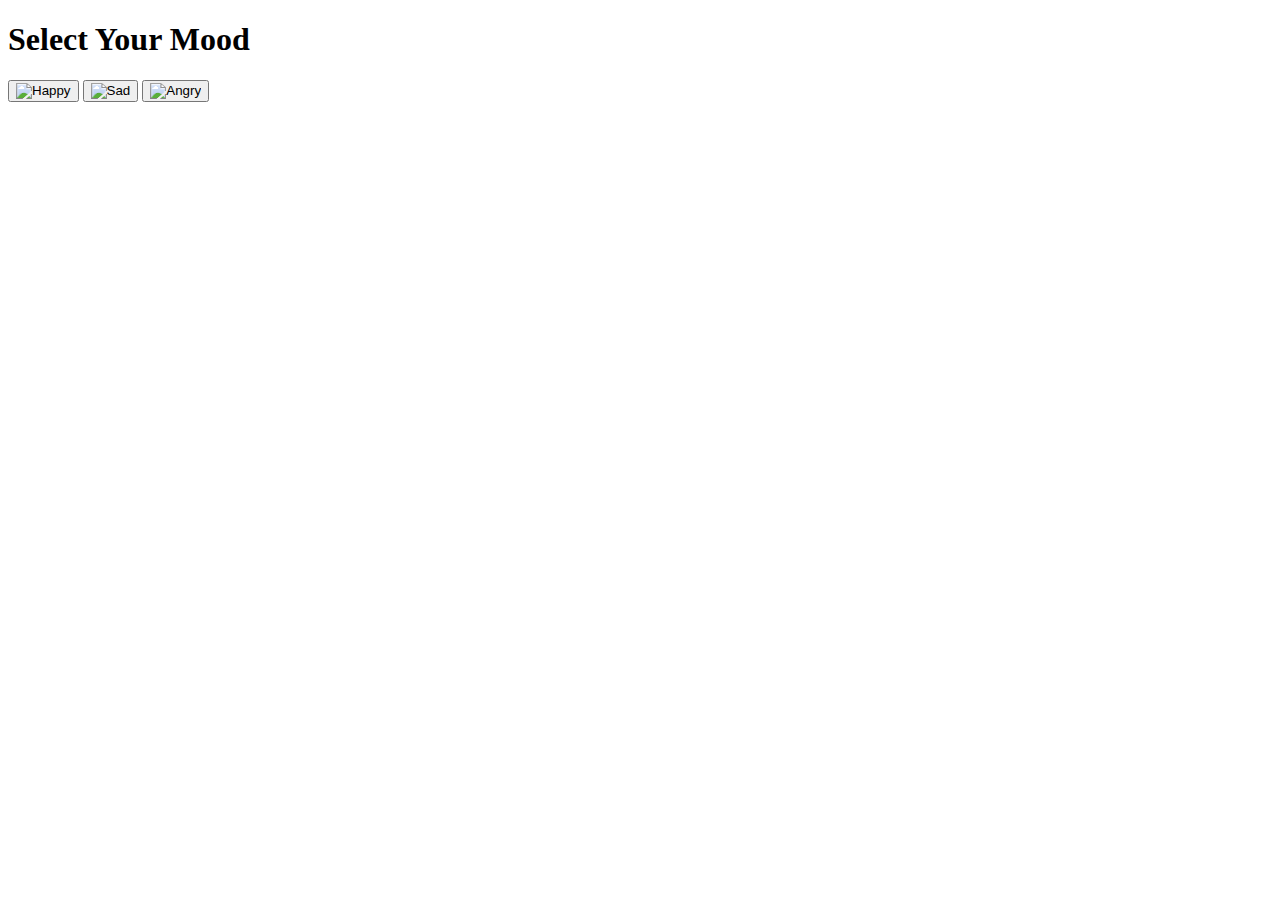
==== index.html @ 63f56bc1 "quran verses" ====
<!DOCTYPE html>
<html lang="en">
<head>
    <meta charset="UTF-8">
    <meta name="viewport" content="width=device-width, initial-scale=1.0">
    <title>Eid Mood & Quran Quotes</title>
    <script src="https://cdn.tailwindcss.com"></script>
    <script>
        function showQuote(mood) {
            const quotes = {
                happy: ["“To God belongs the future of the heavens and the earth, and all matters are controlled by Him. You shall worship Him and trust in Him. Your Lord is never unaware of anything you do.” (Quran, 11:123)",
                        "“If you express gratitude, I shall certainly give you more, and if you are ungrateful, then My punishment is severe.” (Quran, 14:7)",
                        "“By time, surely man is in loss, save those who believe and do good deeds, and enjoin on each other truth, and enjoin on each other patience.” (Quran, 103:1-3)",
                        "“Indeed, Allah enjoins justice, and the doing of good to others, and giving like kindred, and forbids indecency, and manifest evil, and wrongful transgression. He admonished you that you may take heed.” (Quran, 16:91)",
                        "“Indeed, the worst of living creatures in the sight of Allah are the deaf and dumb who do not use reason.” (Quran, 8:22)"
                ],
                sad: ["O you who have believed, seek help through patience and prayer. Indeed, Allah is with the patient.” (2:153)",
                      "“We will certainly test you with a touch of fear and famine and loss of property, life, and crops. Give good news to those who patiently endure who, when faced with a disaster, say, “Surely to Allah we belong and to Him we will ˹all˺ return.” [2:155–156]",
                      "“They are the ones who will receive Allah’s blessings and mercy. And it is they who are ˹rightly˺ guided.” [2:157]",
                      "“So do not weaken and do not grieve, and you will be superior if you are [true] believers.” (3:139)",
                      "“My dear son, establish Salah , and bid the Fair and forbid the Unfair, and observe patience on what befalls you.” (31:17)",
                      "“Allah ˹alone˺ is sufficient ˹as an aid˺ for us and ˹He˺ is the best Protector.” (3:173)",
                      "“And no soul knows what has been hidden for them of comfort for eyes [i.e., satisfaction] as reward for what they used to do.” (32:17)",
                      "“And whoever puts their trust in Allah, then He ˹alone˺ is sufficient for them.” (65:3)",
                      "“Surely with ˹that˺ hardship comes ˹more˺ ease.” (94:6)",
                ],
                angry: ["“And the servants of the Most Merciful are those who walk upon the earth easily, and when the ignorant address them [harshly], they say [words of] peace.” (25:63)",
                        " Allah’s Messenger (ﷺ) said, “The strong is not the one who overcomes the people by his strength, but the strong is the one who controls himself while in anger.” (Sahih al-Bukhari 6114)",
                        "“Those who spend [in Allah’s cause] during ease and hardship and who restrain anger and who pardon the people – and Allah loves the doers of good.” (3:134)",
                        "Allah’s Messenger (ﷺ) as saying, “Sudden death is an act of punishment out of anger.” (Abu Dawud transmitted it.) Baihaqi in Shu’ab al-iman  and Razin in his book made an addition, saying “An act of punishment out of anger for the infidel and a mercy for the believer.” (Mishkat al-Masabih 1611)"
                       

                ]
            };
            
            if (quotes[mood].length > 0) {
                const randomQuote = quotes[mood][Math.floor(Math.random() * quotes[mood].length)];
                document.getElementById('quote').innerText = "Remember: " + randomQuote;
                document.getElementById('quoteBox').classList.remove('hidden');
            } else {
                document.getElementById('quote').innerText = "No quotes available for this mood.";
                document.getElementById('quoteBox').classList.remove('hidden');
            }
        }
    </script>
    <style>
        .tomb-shape {
            position: relative;
            background: #4c1d95;
            padding: 2rem;
            border: 4px solid #FFD700;
            border-radius: 50% 50% 0 0;
            width: 90%;
            max-width: 400px;
            margin: auto;
            box-shadow: 0px 0px 15px rgba(255, 215, 0, 0.5);
        }
        .tomb-shape::before {
            content: "";
            position: absolute;
            top: -20px;
            left: 50%;
            transform: translateX(-50%);
            width: 60px;
            height: 30px;
            background: #4c1d95;
            border-top: 4px solid #FFD700;
            border-left: 4px solid #FFD700;
            border-right: 4px solid #FFD700;
            border-radius: 50% 50% 0 0;
        }
    </style>
</head>
<body class="flex flex-col items-center justify-center min-h-screen bg-purple-900 text-white p-6">
    <h1 class="text-4xl font-bold mb-6 text-center drop-shadow-lg">Select Your Mood</h1>
    <div class="grid grid-cols-2 md:grid-cols-3 gap-6 w-full max-w-md">
        <button onclick="showQuote('happy')" class="p-2 rounded-full border-4 border-yellow-500 hover:scale-110 transition-all bg-purple-800 shadow-md">
            <img src="https://img.favpng.com/16/1/5/happy-face-emoji-png-favpng-vbi9Sg32ZJdDqCrQnMf9W1kvA.jpg" alt="Happy" class="w-24 h-24 mx-auto rounded-full">
        </button>
        <button onclick="showQuote('sad')" class="p-2 rounded-full border-4 border-yellow-500 hover:scale-110 transition-all bg-purple-800 shadow-md">
            <img src="https://th.bing.com/th/id/OIP.8Hxieec4oE1aaV0wMZH2NAHaH4?rs=1&pid=ImgDetMain" alt="Sad" class="w-24 h-24 mx-auto rounded-full">
        </button>
        <button onclick="showQuote('angry')" class="p-2 rounded-full border-4 border-yellow-500 hover:scale-110 transition-all bg-purple-800 shadow-md">
            <img src="https://cdn.dribbble.com/users/2454973/screenshots/7365144/88_4x.jpg" alt="Angry" class="w-24 h-24 mx-auto rounded-full">
        </button>
        
    </div>
    
    <div id="quoteBox" class="hidden mt-6 p-6 bg-purple-800 border-4 border-yellow-500 text-yellow-300 shadow-lg rounded-lg text-center max-w-md">
        <p id="quote" class="text-xl font-semibold"></p>
    </div>
</body>
</html>
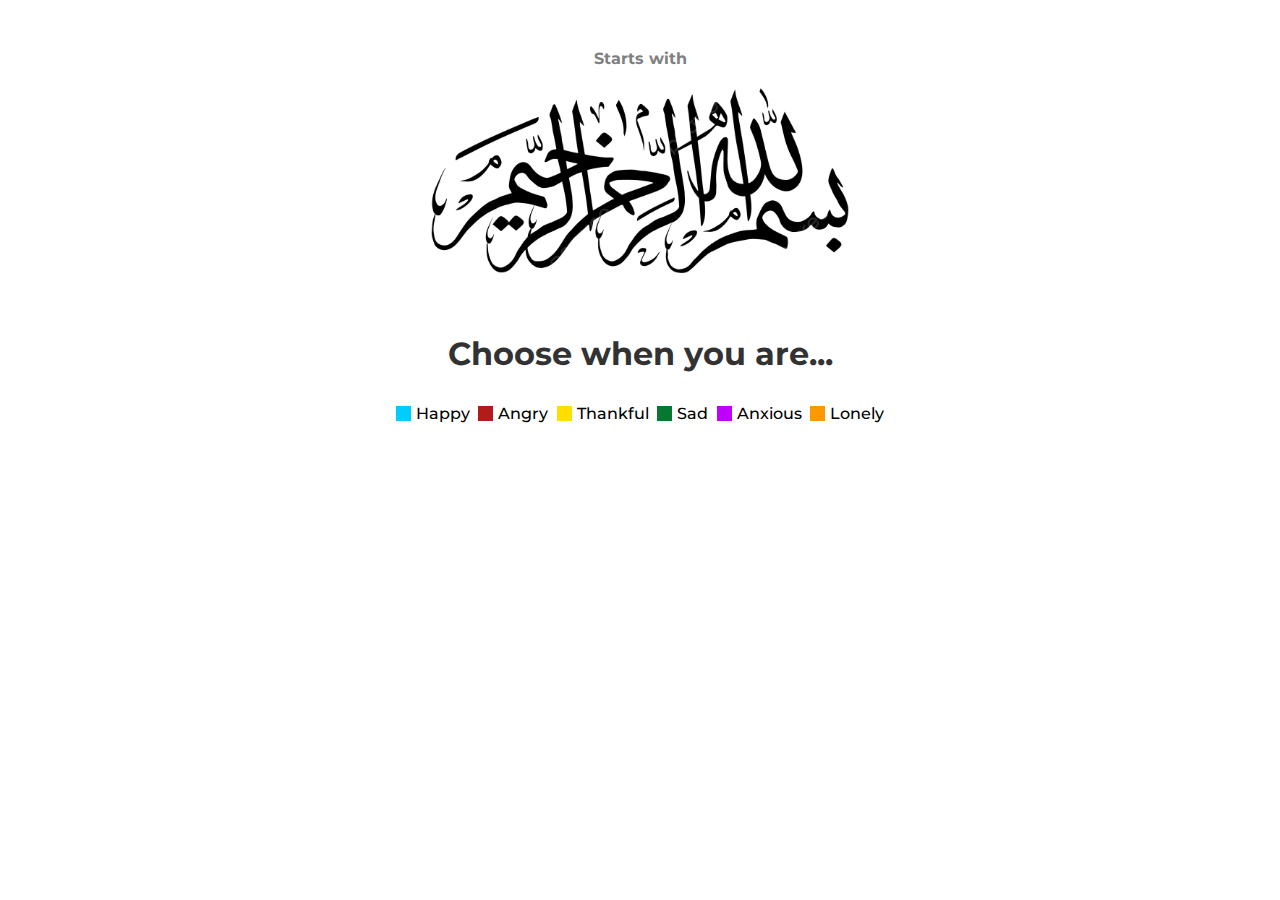
==== commit 4f8befa5: "1" ====
--- a/index.html
+++ b/index.html
@@ -3,91 +3,52 @@
 <head>
     <meta charset="UTF-8">
     <meta name="viewport" content="width=device-width, initial-scale=1.0">
-    <title>Eid Mood & Quran Quotes</title>
-    <script src="https://cdn.tailwindcss.com"></script>
-    <script>
-        function showQuote(mood) {
-            const quotes = {
-                happy: ["“To God belongs the future of the heavens and the earth, and all matters are controlled by Him. You shall worship Him and trust in Him. Your Lord is never unaware of anything you do.” (Quran, 11:123)",
-                        "“If you express gratitude, I shall certainly give you more, and if you are ungrateful, then My punishment is severe.” (Quran, 14:7)",
-                        "“By time, surely man is in loss, save those who believe and do good deeds, and enjoin on each other truth, and enjoin on each other patience.” (Quran, 103:1-3)",
-                        "“Indeed, Allah enjoins justice, and the doing of good to others, and giving like kindred, and forbids indecency, and manifest evil, and wrongful transgression. He admonished you that you may take heed.” (Quran, 16:91)",
-                        "“Indeed, the worst of living creatures in the sight of Allah are the deaf and dumb who do not use reason.” (Quran, 8:22)"
-                ],
-                sad: ["O you who have believed, seek help through patience and prayer. Indeed, Allah is with the patient.” (2:153)",
-                      "“We will certainly test you with a touch of fear and famine and loss of property, life, and crops. Give good news to those who patiently endure who, when faced with a disaster, say, “Surely to Allah we belong and to Him we will ˹all˺ return.” [2:155–156]",
-                      "“They are the ones who will receive Allah’s blessings and mercy. And it is they who are ˹rightly˺ guided.” [2:157]",
-                      "“So do not weaken and do not grieve, and you will be superior if you are [true] believers.” (3:139)",
-                      "“My dear son, establish Salah , and bid the Fair and forbid the Unfair, and observe patience on what befalls you.” (31:17)",
-                      "“Allah ˹alone˺ is sufficient ˹as an aid˺ for us and ˹He˺ is the best Protector.” (3:173)",
-                      "“And no soul knows what has been hidden for them of comfort for eyes [i.e., satisfaction] as reward for what they used to do.” (32:17)",
-                      "“And whoever puts their trust in Allah, then He ˹alone˺ is sufficient for them.” (65:3)",
-                      "“Surely with ˹that˺ hardship comes ˹more˺ ease.” (94:6)",
-                ],
-                angry: ["“And the servants of the Most Merciful are those who walk upon the earth easily, and when the ignorant address them [harshly], they say [words of] peace.” (25:63)",
-                        " Allah’s Messenger (ﷺ) said, “The strong is not the one who overcomes the people by his strength, but the strong is the one who controls himself while in anger.” (Sahih al-Bukhari 6114)",
-                        "“Those who spend [in Allah’s cause] during ease and hardship and who restrain anger and who pardon the people – and Allah loves the doers of good.” (3:134)",
-                        "Allah’s Messenger (ﷺ) as saying, “Sudden death is an act of punishment out of anger.” (Abu Dawud transmitted it.) Baihaqi in Shu’ab al-iman  and Razin in his book made an addition, saying “An act of punishment out of anger for the infidel and a mercy for the believer.” (Mishkat al-Masabih 1611)"
-                       
+    <title>Noor-e-Hadiyah</title>
+    <link rel="stylesheet" href="style.css">
+    <link rel="preconnect" href="https://fonts.googleapis.com">
+    <link rel="preconnect" href="https://fonts.gstatic.com" crossorigin>
+    <link href="https://fonts.googleapis.com/css2?family=Montserrat:ital,wght@0,100..900;1,100..900&family=Poppins:ital,wght@0,100;0,200;0,300;0,400;0,500;0,600;0,700;0,800;0,900;1,100;1,200;1,300;1,400;1,500;1,600;1,700;1,800;1,900&display=swap" rel="stylesheet">
 
-                ]
-            };
-            
-            if (quotes[mood].length > 0) {
-                const randomQuote = quotes[mood][Math.floor(Math.random() * quotes[mood].length)];
-                document.getElementById('quote').innerText = "Remember: " + randomQuote;
-                document.getElementById('quoteBox').classList.remove('hidden');
-            } else {
-                document.getElementById('quote').innerText = "No quotes available for this mood.";
-                document.getElementById('quoteBox').classList.remove('hidden');
-            }
-        }
-    </script>
-    <style>
-        .tomb-shape {
-            position: relative;
-            background: #4c1d95;
-            padding: 2rem;
-            border: 4px solid #FFD700;
-            border-radius: 50% 50% 0 0;
-            width: 90%;
-            max-width: 400px;
-            margin: auto;
-            box-shadow: 0px 0px 15px rgba(255, 215, 0, 0.5);
-        }
-        .tomb-shape::before {
-            content: "";
-            position: absolute;
-            top: -20px;
-            left: 50%;
-            transform: translateX(-50%);
-            width: 60px;
-            height: 30px;
-            background: #4c1d95;
-            border-top: 4px solid #FFD700;
-            border-left: 4px solid #FFD700;
-            border-right: 4px solid #FFD700;
-            border-radius: 50% 50% 0 0;
-        }
-    </style>
 </head>
-<body class="flex flex-col items-center justify-center min-h-screen bg-purple-900 text-white p-6">
-    <h1 class="text-4xl font-bold mb-6 text-center drop-shadow-lg">Select Your Mood</h1>
-    <div class="grid grid-cols-2 md:grid-cols-3 gap-6 w-full max-w-md">
-        <button onclick="showQuote('happy')" class="p-2 rounded-full border-4 border-yellow-500 hover:scale-110 transition-all bg-purple-800 shadow-md">
-            <img src="https://img.favpng.com/16/1/5/happy-face-emoji-png-favpng-vbi9Sg32ZJdDqCrQnMf9W1kvA.jpg" alt="Happy" class="w-24 h-24 mx-auto rounded-full">
-        </button>
-        <button onclick="showQuote('sad')" class="p-2 rounded-full border-4 border-yellow-500 hover:scale-110 transition-all bg-purple-800 shadow-md">
-            <img src="https://th.bing.com/th/id/OIP.8Hxieec4oE1aaV0wMZH2NAHaH4?rs=1&pid=ImgDetMain" alt="Sad" class="w-24 h-24 mx-auto rounded-full">
-        </button>
-        <button onclick="showQuote('angry')" class="p-2 rounded-full border-4 border-yellow-500 hover:scale-110 transition-all bg-purple-800 shadow-md">
-            <img src="https://cdn.dribbble.com/users/2454973/screenshots/7365144/88_4x.jpg" alt="Angry" class="w-24 h-24 mx-auto rounded-full">
-        </button>
-        
+<body>
+    <div class="header">
+        <h2 class="header-txt">Starts with</h2>
+        <img src="./assests/pngtree-bismillah-arabic-calligraphy-png-and-vector-png-image_7965768.png" class="header-img">
+    </div>
+    <div class="main-heading">
+        <h1>Choose when you are...</h1>
     </div>
     
-    <div id="quoteBox" class="hidden mt-6 p-6 bg-purple-800 border-4 border-yellow-500 text-yellow-300 shadow-lg rounded-lg text-center max-w-md">
-        <p id="quote" class="text-xl font-semibold"></p>
+
+    <div class="main">
+        <div class="main-header">
+            <div class="main-header-elements">
+                <img src="./assests/blue.jpeg">
+                <p>Happy</p>
+            </div>
+            <div class="main-header-elements">
+                <img src="./assests/red.jpeg">
+                <p>Angry</p>
+            </div>
+            <div class="main-header-elements">
+                <img src="./assests/yellow.jpg">
+                <p>Thankful</p>
+            </div>
+            <div class="main-header-elements">
+                <img src="./assests/green.jpeg">
+                <p>Sad</p>
+            </div>
+            <div class="main-header-elements">
+                <img src="./assests/purple.jpg">
+                <p>Anxious</p>
+            </div>
+            <div class="main-header-elements">
+                <img src="./assests/orange.jpeg">
+                <p>Lonely</p>
+            </div>
+        </div>
+
+        <div></div>
     </div>
 </body>
-</html>
+</html>--- a/style.css
+++ b/style.css
@@ -0,0 +1,71 @@
+*{
+    font-family: Montserrat, sans-serif;
+    
+}
+
+.header{
+    display: flex;
+    flex-direction: column;
+    justify-content: center;
+    align-items: center;
+    height: 300px;   
+    
+}
+
+.header-txt{
+    font-size: medium;
+    font-weight: 500px;
+    color: grey;  
+}
+
+.header-img{
+    height: 200px;
+}
+
+.main{
+    margin-top: 20px;
+    display: flex;
+    flex-direction: column;
+    justify-content: center;
+    align-items: center;
+}
+.main-header{
+    display: flex;
+    top: 0;
+    justify-content: space-evenly;
+    align-items: center;
+    width: 40%;
+    height: 50px;
+    flex-wrap: wrap;
+    
+    
+}
+.main-header img{
+    height: 15px;
+    margin-right: 5px;
+    cursor: pointer;
+}
+.main-header-elements{
+    display: flex;
+    justify-content: center;
+    align-items: center;
+}
+.main-header p{
+    font-weight: 500;
+}
+
+.main-heading{
+    height: 30px;
+    display: flex;
+    justify-content: center;
+    align-items: center;
+    margin-top: 30px;
+    opacity: 0.8;
+}
+
+@media(max-width:480px){
+    .main-header{
+        flex-wrap: wrap;
+        height: 300px;
+    }
+}
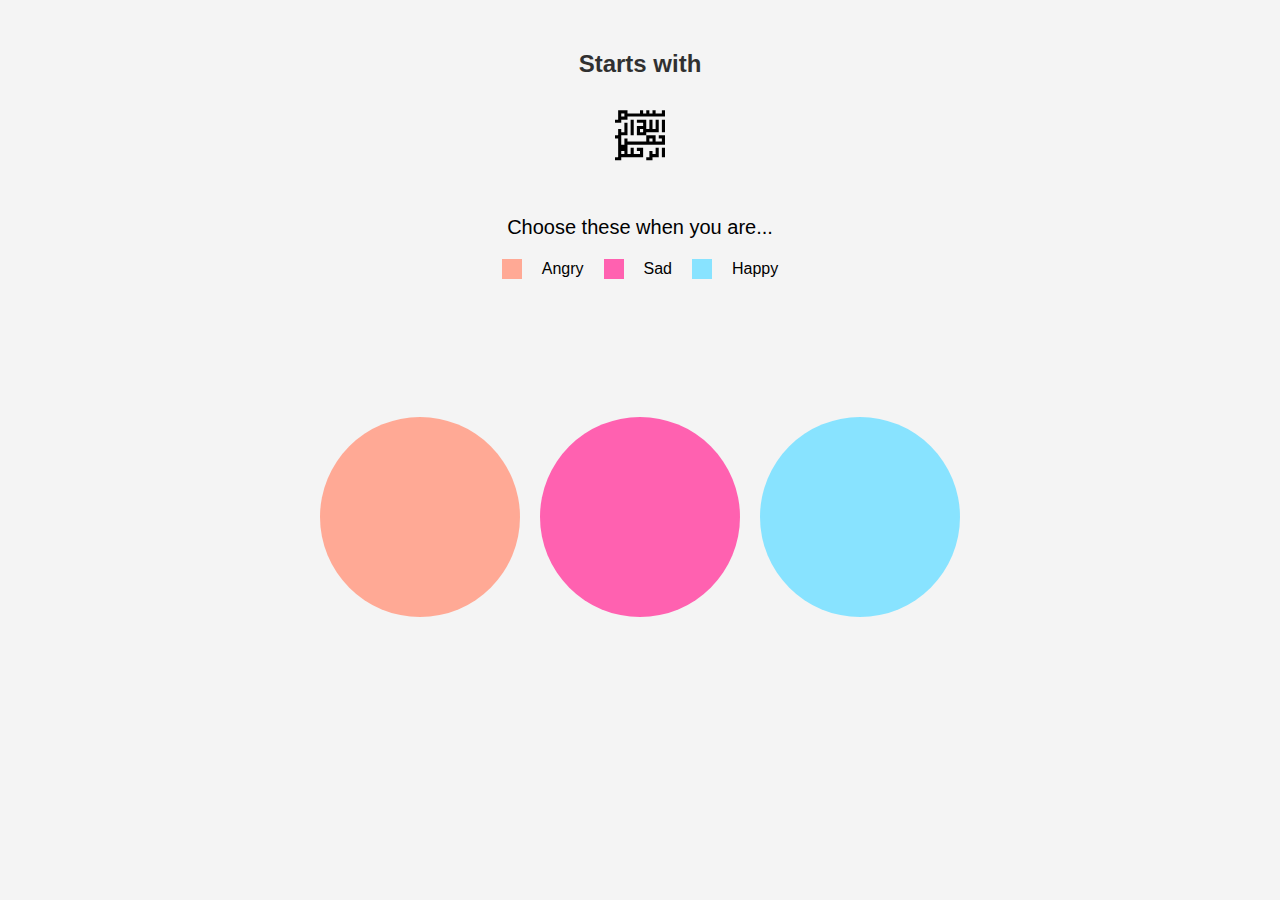
==== commit 39807304: "1" ====
--- a/index.html
+++ b/index.html
@@ -3,52 +3,27 @@
 <head>
     <meta charset="UTF-8">
     <meta name="viewport" content="width=device-width, initial-scale=1.0">
-    <title>Noor-e-Hadiyah</title>
+    <title>Starts with Bismillah</title>
     <link rel="stylesheet" href="style.css">
-    <link rel="preconnect" href="https://fonts.googleapis.com">
-    <link rel="preconnect" href="https://fonts.gstatic.com" crossorigin>
-    <link href="https://fonts.googleapis.com/css2?family=Montserrat:ital,wght@0,100..900;1,100..900&family=Poppins:ital,wght@0,100;0,200;0,300;0,400;0,500;0,600;0,700;0,800;0,900;1,100;1,200;1,300;1,400;1,500;1,600;1,700;1,800;1,900&display=swap" rel="stylesheet">
-
 </head>
 <body>
     <div class="header">
-        <h2 class="header-txt">Starts with</h2>
-        <img src="./assests/pngtree-bismillah-arabic-calligraphy-png-and-vector-png-image_7965768.png" class="header-img">
+        <h1>Starts with</h1>
+        <p class="bismillah">﷽</p>
     </div>
-    <div class="main-heading">
-        <h1>Choose when you are...</h1>
-    </div>
-    
-
-    <div class="main">
-        <div class="main-header">
-            <div class="main-header-elements">
-                <img src="./assests/blue.jpeg">
-                <p>Happy</p>
-            </div>
-            <div class="main-header-elements">
-                <img src="./assests/red.jpeg">
-                <p>Angry</p>
-            </div>
-            <div class="main-header-elements">
-                <img src="./assests/yellow.jpg">
-                <p>Thankful</p>
-            </div>
-            <div class="main-header-elements">
-                <img src="./assests/green.jpeg">
-                <p>Sad</p>
-            </div>
-            <div class="main-header-elements">
-                <img src="./assests/purple.jpg">
-                <p>Anxious</p>
-            </div>
-            <div class="main-header-elements">
-                <img src="./assests/orange.jpeg">
-                <p>Lonely</p>
-            </div>
+    <div class="main-section">
+        <p class="mood-text">Choose these when you are...</p>
+        <div class="mood-boxes">
+            <div class="box angry"></div> <span>Angry</span>
+            <div class="box sad"></div> <span>Sad</span>
+            <div class="box happy"></div> <span>Happy</span>
         </div>
-
-        <div></div>
+        <br>
+        <div class="color-boxes">
+            <div class="boxes angry "></div>
+            <div class="boxes sad"></div>
+            <div class="boxes happy"></div>
+        </div>
     </div>
 </body>
-</html>+</html>
--- a/style.css
+++ b/style.css
@@ -1,71 +1,66 @@
-*{
-    font-family: Montserrat, sans-serif;
-    
+body {
+    font-family: Arial, sans-serif;
+    text-align: center;
+    background-color: #f4f4f4;
 }
+.header {
+    margin-top: 50px;
+}
+.header h1 {
+    font-size: 24px;
+    opacity: 0.8;
 
-.header{
-    display: flex;
-    flex-direction: column;
-    justify-content: center;
-    align-items: center;
-    height: 300px;   
-    
 }
+.bismillah {
+    font-size: 50px;
+    font-family: 'Arabic Calligraphy', sans-serif;
+    margin-top: 30px;
+}
+.main-section {
+    margin-top: 30px;
+}
+.mood-text {
+    font-size: 20px;
+    margin-bottom: 20px;
 
-.header-txt{
-    font-size: medium;
-    font-weight: 500px;
-    color: grey;  
+   
 }
-
-.header-img{
-    height: 200px;
-}
-
-.main{
-    margin-top: 20px;
-    display: flex;
-    flex-direction: column;
-    justify-content: center;
-    align-items: center;
-}
-.main-header{
-    display: flex;
-    top: 0;
-    justify-content: space-evenly;
-    align-items: center;
-    width: 40%;
-    height: 50px;
-    flex-wrap: wrap;
-    
-    
-}
-.main-header img{
-    height: 15px;
-    margin-right: 5px;
-    cursor: pointer;
-}
-.main-header-elements{
+.mood-boxes {
     display: flex;
     justify-content: center;
     align-items: center;
+    gap: 20px;
+    margin-bottom: 100px;
+    
+
 }
-.main-header p{
-    font-weight: 500;
+.mood-boxes .box {
+    width: 20px;
+    height: 20px;
+    display: inline-block;
 }
-
-.main-heading{
-    height: 30px;
+.color-boxes {
     display: flex;
     justify-content: center;
-    align-items: center;
-    margin-top: 30px;
-    opacity: 0.8;
+    gap: 20px;
+    margin-top: 20px;
+    flex-wrap: wrap;
 }
-
-@media(max-width:480px){
-    .main-header{
-        flex-wrap: wrap;
-        height: 300px;
-    }
+.box {
+    width: 100px;
+    height: 100px;
+    
 }
+.boxes{
+        width: 200px;
+        height: 200px;
+        border-radius: 50%;
+        transition: scale 1s;
+        cursor: pointer;
+}
+.boxes:hover{
+    scale: 1.2;
+}
+.angry { background-color: #ffa995; }
+.sad { background-color: #ff61b0; }
+.happy { background-color: #88e3ff; }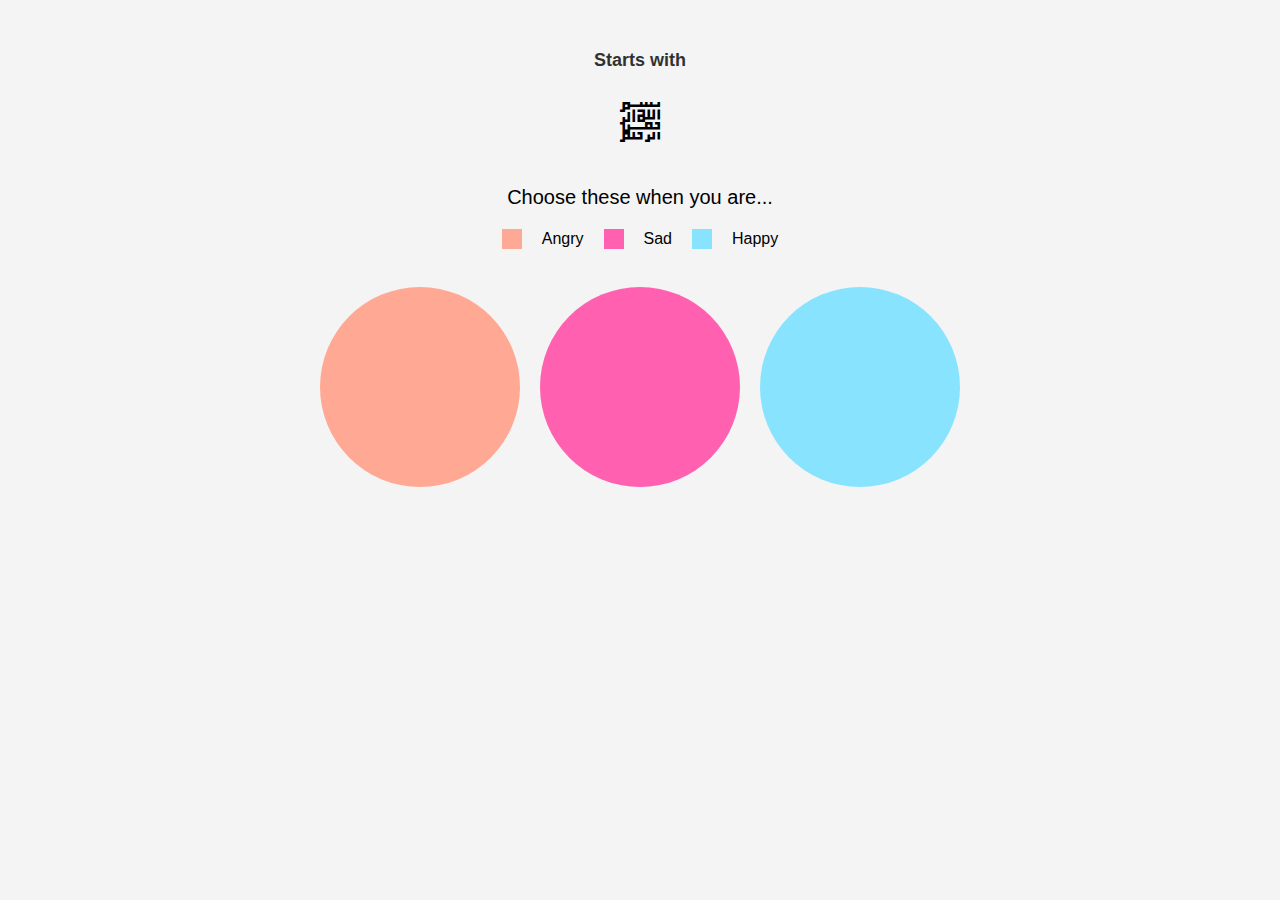
==== commit 1d4c3794: "5" ====
--- a/index.html
+++ b/index.html
@@ -20,9 +20,9 @@
         </div>
         <br>
         <div class="color-boxes">
-            <div class="boxes angry "></div>
-            <div class="boxes sad"></div>
-            <div class="boxes happy"></div>
+            <div class="boxes angry" onclick="window.location.href = 'angry.html'"></div>
+            <div class="boxes sad" onclick="window.location.href = 'sad.html'"></div>
+            <div class="boxes happy" onclick="window.location.href = 'happy.html'"></div>
         </div>
     </div>
 </body>
--- a/style.css
+++ b/style.css
@@ -7,12 +7,12 @@
     margin-top: 50px;
 }
 .header h1 {
-    font-size: 24px;
+    font-size: 18px;
     opacity: 0.8;
 
 }
 .bismillah {
-    font-size: 50px;
+    font-size: 40px;
     font-family: 'Arabic Calligraphy', sans-serif;
     margin-top: 30px;
 }
@@ -30,7 +30,7 @@
     justify-content: center;
     align-items: center;
     gap: 20px;
-    margin-bottom: 100px;
+    margin-bottom: 10px;
     
 
 }
@@ -43,7 +43,7 @@
     display: flex;
     justify-content: center;
     gap: 20px;
-    margin-top: 20px;
+    margin-top: 10px;
     flex-wrap: wrap;
 }
 .box {
